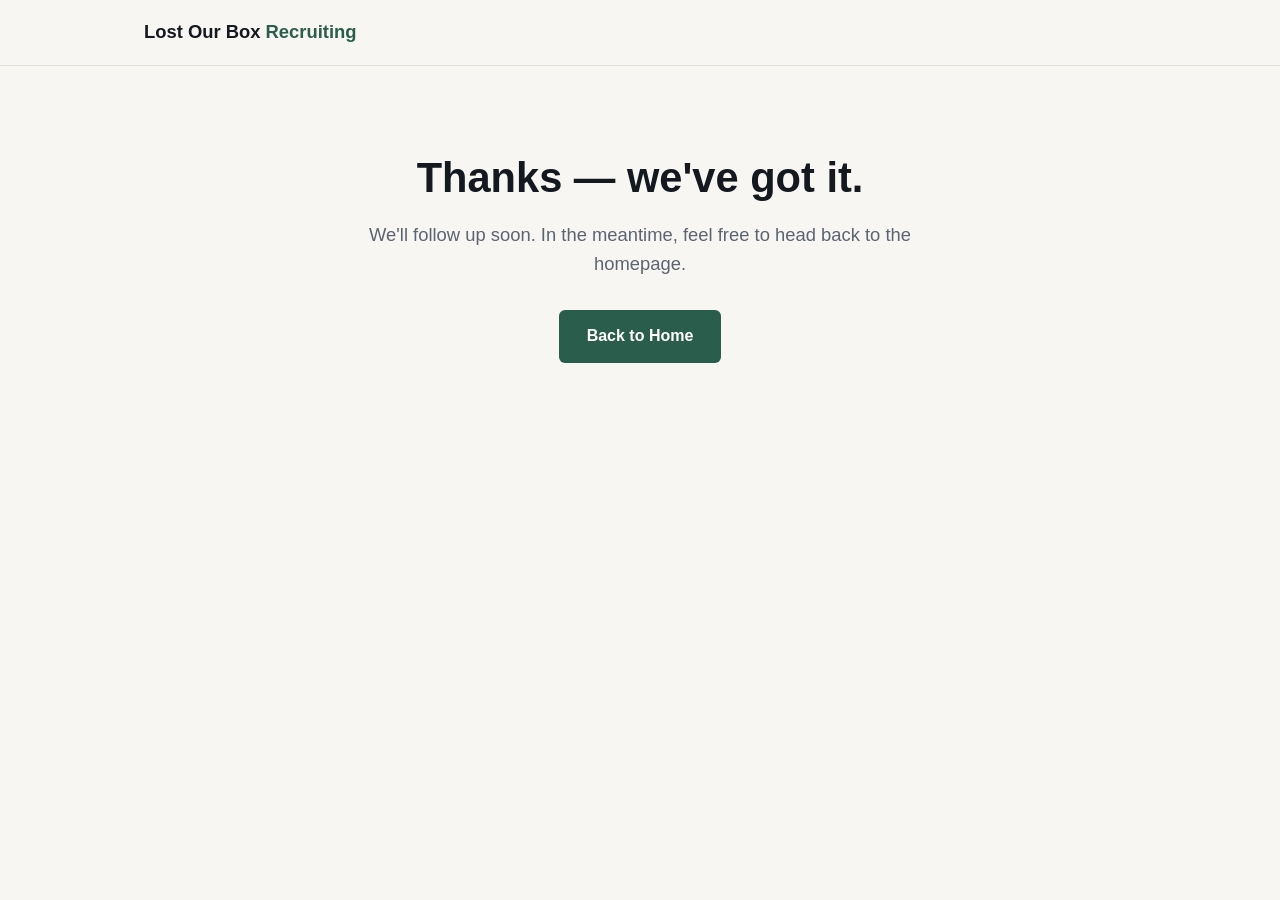
==== thank-you.html @ 16009b22 "Initial site: hero, what-we-do, how-it-works, Netlify Forms contact form Co-Authored-By: Claude Sonn" ====
<!DOCTYPE html>
<html lang="en">
<head>
<meta charset="UTF-8">
<meta name="viewport" content="width=device-width, initial-scale=1.0">
<title>Thanks — Lost Our Box Recruiting</title>
<link rel="stylesheet" href="style.css">
</head>
<body>
<header class="site-header">
  <div class="wrap">
    <a class="wordmark" href="/">Lost Our Box <span>Recruiting</span></a>
  </div>
</header>
<section class="hero">
  <div class="wrap">
    <h1>Thanks — we've got it.</h1>
    <p class="lede">We'll follow up soon. In the meantime, feel free to head back to the homepage.</p>
    <a class="btn" href="/">Back to Home</a>
  </div>
</section>
</body>
</html>
---- style.css ----
:root {
  --ink: #14181f;
  --paper: #f7f6f2;
  --accent: #2b5d4c;
  --accent-dark: #1d4237;
  --muted: #5c6470;
  --card: #ffffff;
  --border: #e2e0d8;
}

* { box-sizing: border-box; }

body {
  margin: 0;
  font-family: -apple-system, BlinkMacSystemFont, "Segoe UI", Roboto, Helvetica, Arial, sans-serif;
  color: var(--ink);
  background: var(--paper);
  line-height: 1.55;
}

.wrap {
  max-width: 1040px;
  margin: 0 auto;
  padding: 0 24px;
}

a { color: var(--accent-dark); }

.site-header {
  border-bottom: 1px solid var(--border);
  background: var(--paper);
  position: sticky;
  top: 0;
  z-index: 10;
}

.site-header .wrap {
  display: flex;
  align-items: center;
  justify-content: space-between;
  padding-top: 18px;
  padding-bottom: 18px;
}

.wordmark {
  font-weight: 700;
  font-size: 1.15rem;
  text-decoration: none;
  color: var(--ink);
}

.wordmark span { color: var(--accent); }

.site-header nav a {
  margin-left: 24px;
  text-decoration: none;
  color: var(--muted);
  font-weight: 500;
  font-size: 0.95rem;
}

.site-header nav a:hover { color: var(--ink); }

.hero {
  padding: 88px 0 72px;
  text-align: center;
}

.hero h1 {
  font-size: 2.6rem;
  line-height: 1.15;
  margin: 0 0 20px;
  max-width: 720px;
  margin-left: auto;
  margin-right: auto;
}

.lede {
  font-size: 1.15rem;
  color: var(--muted);
  max-width: 620px;
  margin: 0 auto 32px;
}

.btn {
  display: inline-block;
  background: var(--accent);
  color: #fff;
  text-decoration: none;
  font-weight: 600;
  padding: 14px 28px;
  border-radius: 6px;
  border: none;
  font-size: 1rem;
  cursor: pointer;
}

.btn:hover { background: var(--accent-dark); }

.section {
  padding: 64px 0;
}

.section.alt {
  background: #eeece4;
}

.section h2 {
  font-size: 1.8rem;
  margin-bottom: 32px;
  text-align: center;
}

.cards {
  display: grid;
  grid-template-columns: repeat(3, 1fr);
  gap: 24px;
}

.card {
  background: var(--card);
  border: 1px solid var(--border);
  border-radius: 10px;
  padding: 28px;
}

.card h3 {
  margin-top: 0;
  color: var(--accent-dark);
}

.card p { color: var(--muted); margin-bottom: 0; }

.steps {
  max-width: 640px;
  margin: 0 auto;
  padding-left: 20px;
}

.steps li { margin-bottom: 16px; color: var(--muted); }
.steps li strong { color: var(--ink); }

.contact-form {
  max-width: 560px;
  margin: 0 auto;
  background: var(--card);
  border: 1px solid var(--border);
  border-radius: 10px;
  padding: 32px;
}

.hidden-field { display: none; }

.field-row {
  margin-bottom: 18px;
  display: flex;
  flex-direction: column;
}

.field-row label {
  font-weight: 600;
  font-size: 0.9rem;
  margin-bottom: 6px;
}

.field-row input,
.field-row select,
.field-row textarea {
  font: inherit;
  padding: 10px 12px;
  border: 1px solid var(--border);
  border-radius: 6px;
  background: #fff;
}

.site-footer {
  border-top: 1px solid var(--border);
  padding: 32px 0;
  text-align: center;
  color: var(--muted);
  font-size: 0.9rem;
}

.fine-print {
  font-size: 0.8rem;
  color: #9aa0a8;
}

@media (max-width: 720px) {
  .cards { grid-template-columns: 1fr; }
  .hero h1 { font-size: 2rem; }
  .site-header nav a { margin-left: 14px; }
}
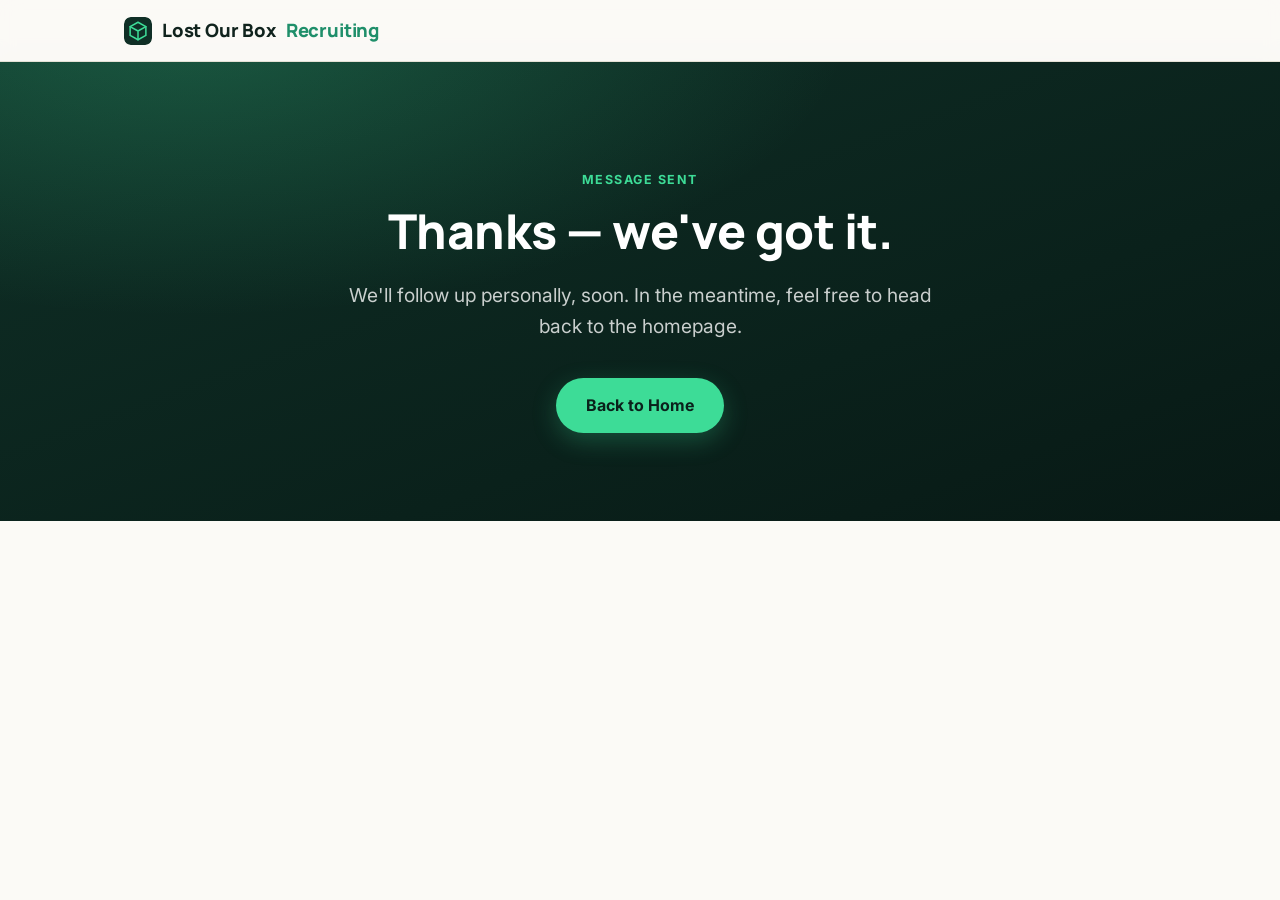
==== commit 2485d026: "Redesign site: real typography, hero gradient, trust bar, icon cards, numbered steps Co-Authored-By:" ====
--- a/thank-you.html
+++ b/thank-you.html
@@ -4,19 +4,31 @@
 <meta charset="UTF-8">
 <meta name="viewport" content="width=device-width, initial-scale=1.0">
 <title>Thanks — Lost Our Box Recruiting</title>
+<link rel="icon" href="favicon.svg" type="image/svg+xml">
+<link rel="preconnect" href="https://fonts.googleapis.com">
+<link rel="preconnect" href="https://fonts.gstatic.com" crossorigin>
+<link href="https://fonts.googleapis.com/css2?family=Manrope:wght@500;700;800&family=Inter:wght@400;500;600&display=swap" rel="stylesheet">
 <link rel="stylesheet" href="style.css">
 </head>
 <body>
 <header class="site-header">
-  <div class="wrap">
-    <a class="wordmark" href="/">Lost Our Box <span>Recruiting</span></a>
+  <div class="wrap header-inner">
+    <a class="wordmark" href="/">
+      <img src="favicon.svg" alt="" class="wordmark-icon">
+      Lost Our Box <span>Recruiting</span>
+    </a>
   </div>
 </header>
 <section class="hero">
-  <div class="wrap">
+  <div class="hero-bg" aria-hidden="true"></div>
+  <div class="wrap hero-inner">
+    <p class="eyebrow">Message Sent</p>
     <h1>Thanks — we've got it.</h1>
-    <p class="lede">We'll follow up soon. In the meantime, feel free to head back to the homepage.</p>
-    <a class="btn" href="/">Back to Home</a>
+    <p class="lede">We'll follow up personally, soon. In the meantime, feel free to head back
+      to the homepage.</p>
+    <div class="hero-actions">
+      <a class="btn btn-primary" href="/">Back to Home</a>
+    </div>
   </div>
 </section>
 </body>
--- a/style.css
+++ b/style.css
@@ -1,115 +1,240 @@
 :root {
-  --ink: #14181f;
-  --paper: #f7f6f2;
-  --accent: #2b5d4c;
-  --accent-dark: #1d4237;
-  --muted: #5c6470;
+  --ink: #10231d;
+  --paper: #fbfaf6;
+  --paper-alt: #f1efe6;
+  --accent: #1f8f6a;
+  --accent-dark: #146b50;
+  --accent-bright: #3ddc97;
+  --navy: #0f2f26;
+  --navy-deep: #0a211b;
+  --muted: #5c6a63;
   --card: #ffffff;
-  --border: #e2e0d8;
+  --border: #e4e1d5;
 }
 
 * { box-sizing: border-box; }
+
+html { scroll-behavior: smooth; }
 
 body {
   margin: 0;
-  font-family: -apple-system, BlinkMacSystemFont, "Segoe UI", Roboto, Helvetica, Arial, sans-serif;
+  font-family: 'Inter', -apple-system, BlinkMacSystemFont, "Segoe UI", Roboto, Helvetica, Arial, sans-serif;
   color: var(--ink);
   background: var(--paper);
-  line-height: 1.55;
+  line-height: 1.6;
+  -webkit-font-smoothing: antialiased;
+}
+
+h1, h2, h3, .wordmark {
+  font-family: 'Manrope', 'Inter', sans-serif;
+  letter-spacing: -0.01em;
 }
 
 .wrap {
-  max-width: 1040px;
+  max-width: 1080px;
   margin: 0 auto;
   padding: 0 24px;
 }
 
 a { color: var(--accent-dark); }
 
+.eyebrow {
+  text-transform: uppercase;
+  letter-spacing: 0.12em;
+  font-size: 0.78rem;
+  font-weight: 700;
+  color: var(--accent-bright);
+  margin: 0 0 14px;
+}
+
+.eyebrow.center { text-align: center; color: var(--accent-dark); }
+
+.center { text-align: center; }
+
+/* Header */
+
 .site-header {
-  border-bottom: 1px solid var(--border);
-  background: var(--paper);
   position: sticky;
   top: 0;
-  z-index: 10;
-}
-
-.site-header .wrap {
+  z-index: 20;
+  background: rgba(251, 250, 246, 0.85);
+  backdrop-filter: blur(10px);
+  border-bottom: 1px solid var(--border);
+}
+
+.header-inner {
   display: flex;
   align-items: center;
   justify-content: space-between;
-  padding-top: 18px;
-  padding-bottom: 18px;
+  padding-top: 16px;
+  padding-bottom: 16px;
 }
 
 .wordmark {
-  font-weight: 700;
+  display: flex;
+  align-items: center;
+  gap: 10px;
+  font-weight: 800;
   font-size: 1.15rem;
   text-decoration: none;
   color: var(--ink);
 }
 
+.wordmark-icon { width: 28px; height: 28px; border-radius: 7px; }
+
 .wordmark span { color: var(--accent); }
 
+.site-header nav {
+  display: flex;
+  align-items: center;
+  gap: 28px;
+}
+
 .site-header nav a {
-  margin-left: 24px;
   text-decoration: none;
   color: var(--muted);
-  font-weight: 500;
+  font-weight: 600;
   font-size: 0.95rem;
 }
 
 .site-header nav a:hover { color: var(--ink); }
 
+.nav-cta {
+  background: var(--accent);
+  color: #fff !important;
+  padding: 9px 18px;
+  border-radius: 100px;
+}
+
+.nav-cta:hover { background: var(--accent-dark); }
+
+/* Hero */
+
 .hero {
-  padding: 88px 0 72px;
+  position: relative;
+  color: #fff;
+  overflow: hidden;
+}
+
+.hero-bg {
+  position: absolute;
+  inset: 0;
+  background:
+    radial-gradient(1100px 500px at 15% -10%, rgba(61, 220, 151, 0.25), transparent 60%),
+    linear-gradient(160deg, var(--navy) 0%, var(--navy-deep) 65%, #081915 100%);
+  z-index: -1;
+}
+
+.hero-inner {
+  padding: 108px 24px 88px;
+  max-width: 760px;
+  margin: 0 auto;
   text-align: center;
 }
 
+.hero .eyebrow { text-align: center; }
+
 .hero h1 {
-  font-size: 2.6rem;
-  line-height: 1.15;
-  margin: 0 0 20px;
-  max-width: 720px;
-  margin-left: auto;
-  margin-right: auto;
-}
-
-.lede {
-  font-size: 1.15rem;
-  color: var(--muted);
-  max-width: 620px;
-  margin: 0 auto 32px;
+  font-size: 3rem;
+  line-height: 1.12;
+  font-weight: 800;
+  margin: 0 0 22px;
+  color: #fff;
+}
+
+.hero .lede {
+  font-size: 1.2rem;
+  color: rgba(255, 255, 255, 0.78);
+  max-width: 600px;
+  margin: 0 auto 36px;
+}
+
+.hero-actions {
+  display: flex;
+  gap: 16px;
+  justify-content: center;
+  flex-wrap: wrap;
 }
 
 .btn {
   display: inline-block;
-  background: var(--accent);
-  color: #fff;
   text-decoration: none;
-  font-weight: 600;
-  padding: 14px 28px;
-  border-radius: 6px;
+  font-weight: 700;
+  padding: 15px 30px;
+  border-radius: 100px;
   border: none;
   font-size: 1rem;
   cursor: pointer;
-}
-
-.btn:hover { background: var(--accent-dark); }
-
-.section {
-  padding: 64px 0;
-}
-
-.section.alt {
-  background: #eeece4;
-}
+  font-family: inherit;
+  transition: transform 0.15s ease, box-shadow 0.15s ease, background 0.15s ease;
+}
+
+.btn-primary {
+  background: var(--accent-bright);
+  color: var(--navy-deep);
+  box-shadow: 0 8px 24px rgba(61, 220, 151, 0.25);
+}
+
+.btn-primary:hover { transform: translateY(-1px); box-shadow: 0 10px 28px rgba(61, 220, 151, 0.35); }
+
+.btn-ghost {
+  background: transparent;
+  color: #fff;
+  border: 1.5px solid rgba(255, 255, 255, 0.35);
+}
+
+.btn-ghost:hover { border-color: rgba(255, 255, 255, 0.7); }
+
+.btn-block { width: 100%; text-align: center; }
+
+/* Trust bar */
+
+.trust-bar {
+  position: relative;
+  background: rgba(255, 255, 255, 0.06);
+  border-top: 1px solid rgba(255, 255, 255, 0.1);
+}
+
+.trust-bar-inner {
+  display: grid;
+  grid-template-columns: repeat(3, 1fr);
+  gap: 28px;
+  padding: 32px 24px;
+}
+
+.trust-item {
+  display: flex;
+  flex-direction: column;
+  gap: 4px;
+  text-align: center;
+}
+
+.trust-item strong {
+  color: var(--accent-bright);
+  font-size: 1.02rem;
+}
+
+.trust-item span {
+  color: rgba(255, 255, 255, 0.68);
+  font-size: 0.88rem;
+}
+
+/* Sections */
+
+.section { padding: 88px 0; }
+
+.section.alt { background: var(--paper-alt); }
 
 .section h2 {
-  font-size: 1.8rem;
-  margin-bottom: 32px;
-  text-align: center;
-}
+  font-size: 2rem;
+  font-weight: 800;
+  margin: 0 0 44px;
+  max-width: 620px;
+}
+
+.section h2.center { margin-left: auto; margin-right: auto; }
+
+/* Cards */
 
 .cards {
   display: grid;
@@ -120,33 +245,99 @@
 .card {
   background: var(--card);
   border: 1px solid var(--border);
-  border-radius: 10px;
-  padding: 28px;
-}
+  border-radius: 14px;
+  padding: 32px 28px;
+  transition: transform 0.18s ease, box-shadow 0.18s ease;
+}
+
+.card:hover {
+  transform: translateY(-4px);
+  box-shadow: 0 16px 32px rgba(16, 35, 29, 0.08);
+}
+
+.icon-badge {
+  width: 46px;
+  height: 46px;
+  border-radius: 12px;
+  background: rgba(31, 143, 106, 0.1);
+  color: var(--accent-dark);
+  display: flex;
+  align-items: center;
+  justify-content: center;
+  margin-bottom: 18px;
+}
+
+.icon-badge svg { width: 24px; height: 24px; }
 
 .card h3 {
-  margin-top: 0;
-  color: var(--accent-dark);
-}
-
-.card p { color: var(--muted); margin-bottom: 0; }
+  margin: 0 0 10px;
+  font-size: 1.15rem;
+  color: var(--ink);
+}
+
+.card p { color: var(--muted); margin: 0; }
+
+/* Steps */
 
 .steps {
-  max-width: 640px;
-  margin: 0 auto;
-  padding-left: 20px;
-}
-
-.steps li { margin-bottom: 16px; color: var(--muted); }
-.steps li strong { color: var(--ink); }
+  display: grid;
+  grid-template-columns: repeat(4, 1fr);
+  gap: 24px;
+}
+
+.step {
+  position: relative;
+  padding-top: 8px;
+}
+
+.step-number {
+  width: 40px;
+  height: 40px;
+  border-radius: 50%;
+  background: var(--navy);
+  color: var(--accent-bright);
+  font-family: 'Manrope', sans-serif;
+  font-weight: 800;
+  display: flex;
+  align-items: center;
+  justify-content: center;
+  margin-bottom: 16px;
+}
+
+.step h3 {
+  margin: 0 0 8px;
+  font-size: 1.05rem;
+  color: var(--ink);
+}
+
+.step p { color: var(--muted); margin: 0; font-size: 0.95rem; }
+
+/* Contact */
+
+.contact-section { background: var(--paper); }
+
+.contact-grid {
+  display: grid;
+  grid-template-columns: 0.9fr 1.1fr;
+  gap: 56px;
+  align-items: start;
+}
+
+.contact-copy h2 { margin-bottom: 16px; }
+
+.contact-direct {
+  margin-top: 28px;
+  padding-top: 20px;
+  border-top: 1px solid var(--border);
+  color: var(--muted);
+}
 
 .contact-form {
-  max-width: 560px;
-  margin: 0 auto;
   background: var(--card);
   border: 1px solid var(--border);
-  border-radius: 10px;
-  padding: 32px;
+  border-radius: 16px;
+  padding: 36px;
+  box-shadow: 0 20px 48px rgba(16, 35, 29, 0.06);
 }
 
 .hidden-field { display: none; }
@@ -159,35 +350,68 @@
 
 .field-row label {
   font-weight: 600;
-  font-size: 0.9rem;
-  margin-bottom: 6px;
+  font-size: 0.88rem;
+  margin-bottom: 7px;
+  color: var(--ink);
 }
 
 .field-row input,
 .field-row select,
 .field-row textarea {
   font: inherit;
-  padding: 10px 12px;
-  border: 1px solid var(--border);
-  border-radius: 6px;
+  padding: 12px 14px;
+  border: 1.5px solid var(--border);
+  border-radius: 8px;
   background: #fff;
-}
+  color: var(--ink);
+  transition: border-color 0.15s ease;
+}
+
+.field-row input:focus,
+.field-row select:focus,
+.field-row textarea:focus {
+  outline: none;
+  border-color: var(--accent);
+}
+
+/* Footer */
 
 .site-footer {
-  border-top: 1px solid var(--border);
-  padding: 32px 0;
-  text-align: center;
-  color: var(--muted);
-  font-size: 0.9rem;
-}
+  background: var(--navy-deep);
+  color: rgba(255, 255, 255, 0.7);
+  padding: 44px 0;
+}
+
+.footer-inner {
+  display: flex;
+  justify-content: space-between;
+  align-items: flex-start;
+  flex-wrap: wrap;
+  gap: 24px;
+}
+
+.footer-wordmark { color: #fff; }
+
+.footer-meta p { margin: 0 0 6px; }
+.footer-meta a { color: rgba(255, 255, 255, 0.85); }
 
 .fine-print {
   font-size: 0.8rem;
-  color: #9aa0a8;
-}
-
-@media (max-width: 720px) {
+  color: rgba(255, 255, 255, 0.45);
+}
+
+@media (max-width: 860px) {
   .cards { grid-template-columns: 1fr; }
-  .hero h1 { font-size: 2rem; }
-  .site-header nav a { margin-left: 14px; }
-}
+  .steps { grid-template-columns: repeat(2, 1fr); }
+  .trust-bar-inner { grid-template-columns: 1fr; }
+  .contact-grid { grid-template-columns: 1fr; }
+  .hero h1 { font-size: 2.3rem; }
+  .site-header nav { gap: 16px; }
+  .site-header nav a:not(.nav-cta) { display: none; }
+}
+
+@media (max-width: 520px) {
+  .steps { grid-template-columns: 1fr; }
+  .hero-inner { padding: 84px 20px 64px; }
+  .section { padding: 64px 0; }
+}
